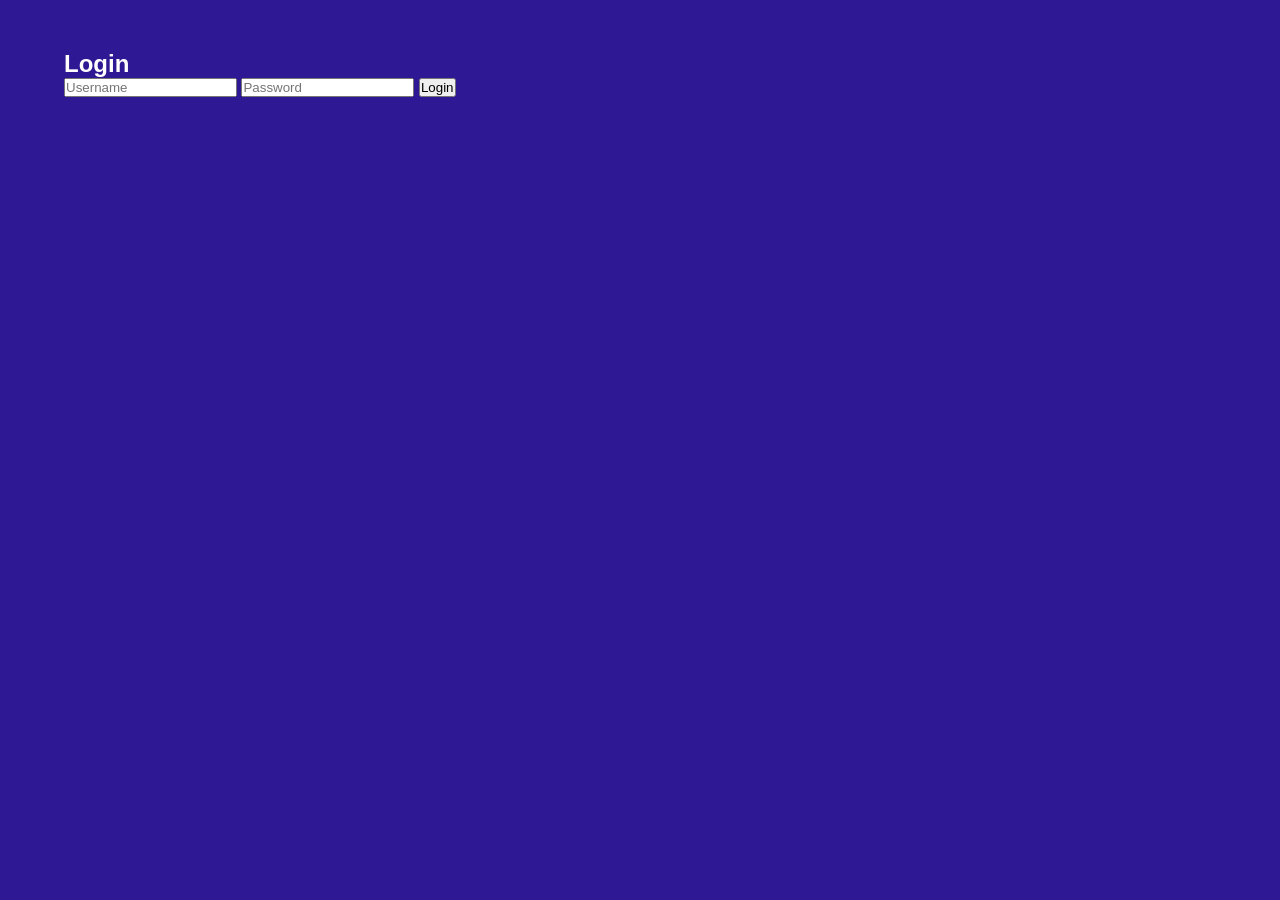
==== login.html @ 8d251938 "add section" ====
<!DOCTYPE html>
<html lang="en">
<head>
    <meta charset="UTF-8">
    <meta name="viewport" content="width=device-width, initial-scale=1.0">
    <link rel="stylesheet" href="style.css">
    <title>Login</title>
</head>
<body>
    
    <section class="login-section">
        <div class="container">
            <div class="login-form">
                <h1>Login</h1>
                <form action="#">
                    <input type="text" placeholder="Username" required>
                    <input type="password" placeholder="Password" required>
                    <button type="submit">Login</button>
                </form>
</body>
</html>
---- style.css ----
* {
    margin:0;
    padding: 0;
    box-sizing: border-box;
    font-family:'Segoe UI', Tahoma, Geneva, Verdana, sans-serif;
}

body {
    background-color: #2F1893;
}

h1 ,h3, p ,h4{
    color:#ffff;
}

section {
    padding: 50px 0;
}

.hero {
    height: 100vh;

    background-image: url("web/img/Image.svg");
    background-size: cover;
    background-position: center;
    background-repeat: no-repeat;
}

/* .bgimg {
    max-width: 100%;
    height: 850px;
} */

.container {
    width: 90%;
    max-width: 1200px;
    margin: auto;
}

.navbar {
    display: flex;
    justify-content: space-between;
    align-items: center;
    color:#ffff;
    padding: 20px;

}

.nav-menu {
    display: flex;
    gap: 30px;
    
}

.navbar a  {
    text-decoration: none;
    color: #ffff;
}

.navbar li {
    list-style: none;
}

.nav-menu  a:hover {
    color: rgb(255, 45, 244);
}

.login {
    background-color: rgb(255, 45, 244);
    border-radius: 30px;
    padding:10px 15px;
}

.login:hover {
    background-color: rgb(228, 33, 228);
    color: rgb(24, 219, 193);
}

.hero {
    text-align: center;
}

.hero-text p{
    max-width: 700px;
    margin: auto;
    line-height: 1.7;
}

.hero-text p{
    margin-bottom: 50px;
}

.hero-text {
    padding:50px;
}

.hero-text h3  {
    margin-bottom: 30px;
}

.hero-text h1 {
    font-size: 42px;
    margin-bottom: 20px;
}

.hero-text .btlg {
    margin-top: 20px ;
    text-decoration: none;
    color: white;
    background-color: #482BE7;
    border-radius: 30px;
    padding: 10px 20px;
}

.btlg:hover {
    background-color: #583df1;
}

.freesample {
    margin: 10px;
    height:auto;

    background-image: url("web/img/Image.png");
    background-size: cover;
    background-position: center;
    background-repeat: no-repeat;
}

.feat-img img {
    width: 100%;
    max-width: 500px;
}

.fs-text {
    text-align: center;
    padding: 130px;
}

.fs-text h3 {
    margin-bottom:30px;
}

.fs-text h1 {
    font-size: 40px;
    margin-bottom:30px;
}

.features {
    background-image: url("web/img/Rectangle.png");
    background-size: cover;
    background-position: center;
    background-repeat: no-repeat;
}

/* .feat-img {
    background-image: url("web/img/Mockup.png");
    background-size: cover;
    background-position: center;
    background-repeat: no-repeat;
} */

.features .content {
    display: grid;
    grid-template-columns: repeat(2,1fr);
    align-items: center;
    padding: 50px 0;
}

.feat-text {
    margin: 30px;
}

.ft-1 h1{
    margin-bottom: 30px;
}

.ft-1 {
    margin-bottom: 50px;
}

.ft-group {
    display: grid;
    grid-template-columns: repeat(2,1fr);
    gap: 10px;
}

.ft-2 img{
    margin-bottom: 30px;
}

.ft-2 h4 {
    margin-bottom: 30px;
}

/* section comment */

.comment {
    margin: 10px;
}


.com-cards {
    display: grid;
    grid-template-columns: repeat(2,1fr);
    padding: 30px;
}

.card-text {
    display: grid;
    grid-template-columns: repeat(2,1fr);
}

.case-top {
    display: flex;
    align-items: center;
    justify-content: space-between;

}
/* login.html กูไม่ได้ใช้ AI*/

/*  */
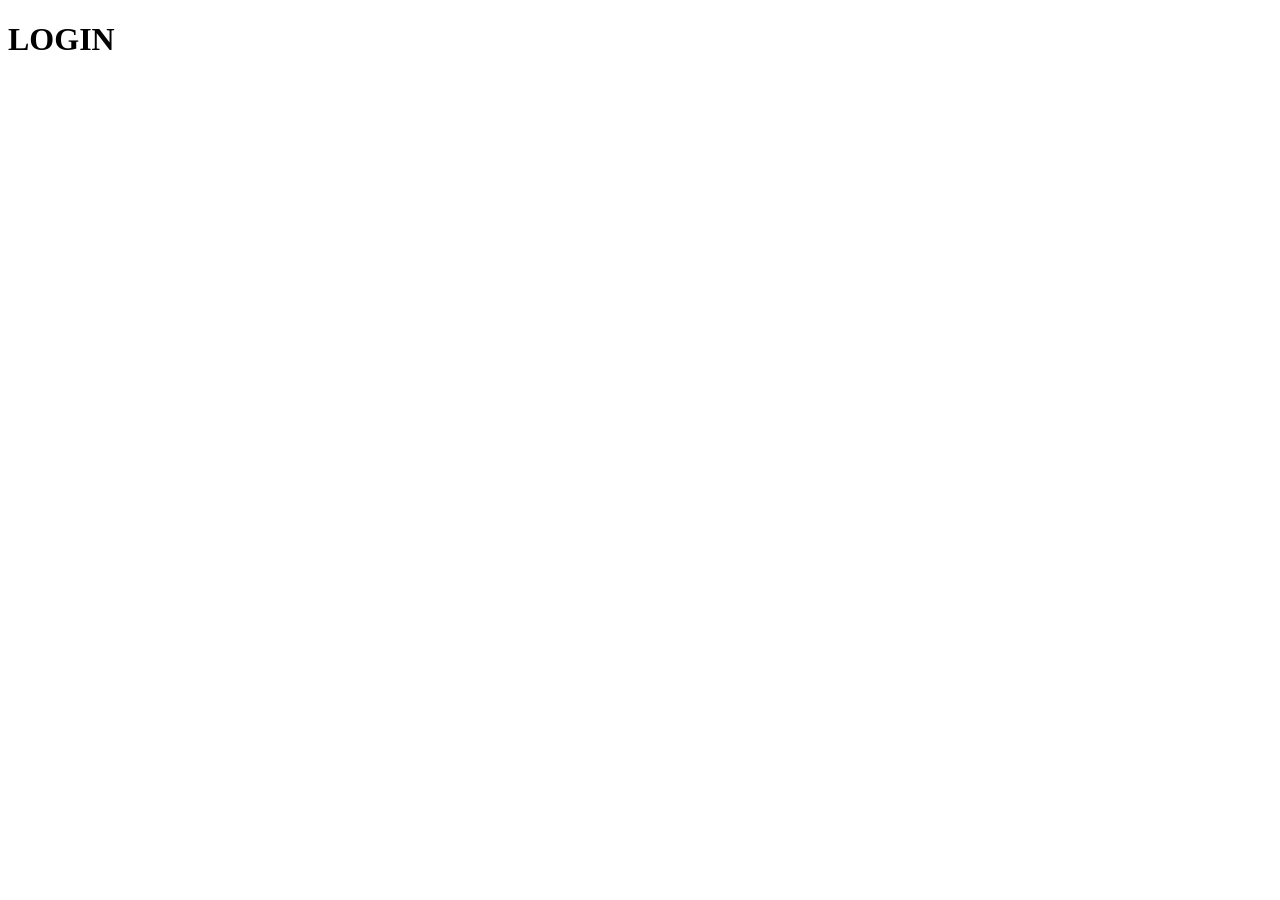
==== commit 845a6c5e: "add login page" ====
--- a/login.html
+++ b/login.html
@@ -3,19 +3,9 @@
 <head>
     <meta charset="UTF-8">
     <meta name="viewport" content="width=device-width, initial-scale=1.0">
-    <link rel="stylesheet" href="style.css">
-    <title>Login</title>
+    <title>Login page</title>
 </head>
 <body>
-    
-    <section class="login-section">
-        <div class="container">
-            <div class="login-form">
-                <h1>Login</h1>
-                <form action="#">
-                    <input type="text" placeholder="Username" required>
-                    <input type="password" placeholder="Password" required>
-                    <button type="submit">Login</button>
-                </form>
+    <h1>LOGIN</h1>
 </body>
 </html>
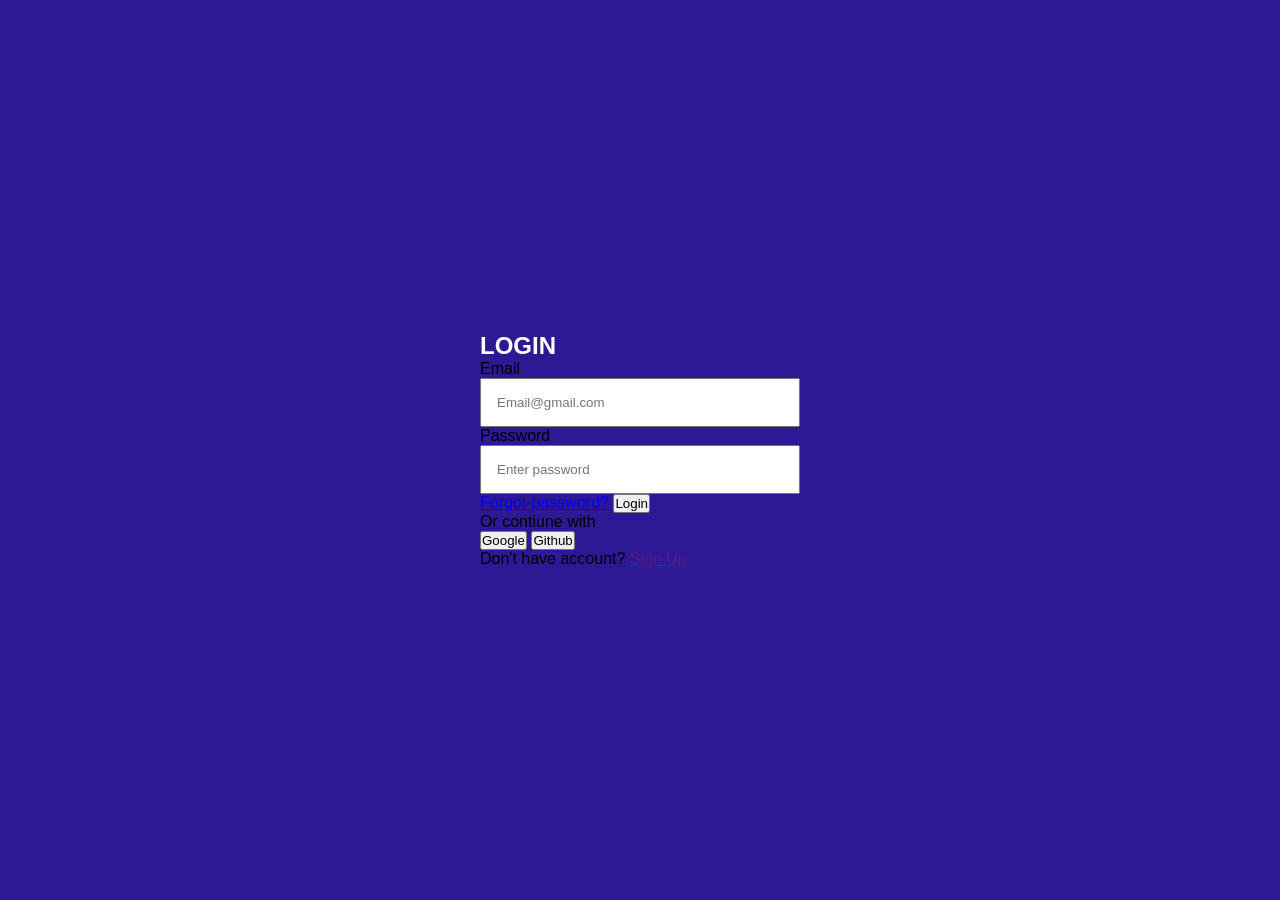
==== commit e0cac9f1: "add code login page" ====
--- a/login.html
+++ b/login.html
@@ -3,9 +3,48 @@
 <head>
     <meta charset="UTF-8">
     <meta name="viewport" content="width=device-width, initial-scale=1.0">
+    <link rel="stylesheet" href="style.css">
     <title>Login page</title>
 </head>
 <body>
-    <h1>LOGIN</h1>
+    <section class="login-page">
+        <div class="login-card">
+            <div class="login-header">
+                <h1>LOGIN</h1>
+            </div>
+
+            <form class="login-form">
+                <div class="form-group">
+                    <label>Email</label>
+                    <input type="email" placeholder="Email@gmail.com">
+                </div>
+                <div class="form-group">
+                    <label>Password</label>
+                    <input type="password" placeholder="Enter password">
+                </div>
+
+                <a href="#" class="forgot-password">Forgot-password?</a>
+
+                <button class="login-btn">Login</button>
+
+                <div class="divider">
+                    <span>Or contiune with</span>
+                </div>
+
+                <div class="social-login">
+                    <button>Google</button>
+                    <button>Github</button>
+                </div>
+                
+                <div class="signup-link">
+                    Don't have account?
+                    <a href="">Sign Up</a>
+                </div>
+            </form>
+           
+
+        </div>
+    </section>
+    
 </body>
 </html>
--- a/style.css
+++ b/style.css
@@ -0,0 +1,324 @@
+* {
+    margin:0;
+    padding: 0;
+    box-sizing: border-box;
+    font-family:'Segoe UI', Tahoma, Geneva, Verdana, sans-serif;
+}
+html {
+    scroll-behavior: smooth;
+}
+
+body {
+    background-color: #2F1893;
+}
+
+h1, h2, h3, p, h4 {
+    color: #ffff;
+}
+
+section {
+    padding: 50px 0;
+}
+
+.hero {
+    height: 100vh;
+
+    background-image: url("web/img/Image.svg");
+    background-size: cover;
+    background-position: center;
+    background-repeat: no-repeat;
+}
+
+/* .bgimg {
+    max-width: 100%;
+    height: 850px;
+} */
+
+.container {
+    width: 90%;
+    max-width: 1200px;
+    margin: auto;
+}
+
+.navbar {
+    display: flex;
+    justify-content: space-between;
+    align-items: center;
+    color:#ffff;
+    padding: 20px;
+
+}
+
+.nav-menu {
+    display: flex;
+    gap: 30px;
+    
+}
+
+.navbar a  {
+    text-decoration: none;
+    color: #ffff;
+}
+
+.navbar li {
+    list-style: none;
+}
+
+.nav-menu  a:hover {
+    color: rgb(255, 45, 244);
+}
+
+.login {
+    border:#ffff 1px solid;
+    border-radius: 30px;
+    padding:10px 20px;
+}
+
+.login:hover{
+    background-color: #ffff;
+    color: black;
+}
+
+.header {
+    position:sticky;
+    top:0;
+    z-index: 50;
+    background-color: #2F1893;
+
+}
+
+.hero {
+    text-align: center;
+}
+
+.hero-text p{
+    max-width: 700px;
+    margin: auto;
+    line-height: 1.7;
+}
+
+.hero-text p{
+    margin-bottom: 50px;
+}
+
+.hero-text {
+    padding:50px;
+}
+
+.hero-text h3  {
+    margin-bottom: 30px;
+}
+
+.hero-text h1 {
+    font-size: 42px;
+    margin-bottom: 20px;
+}
+
+.hero-text .btlg {
+    margin-top: 20px ;
+    text-decoration: none;
+    color: white;
+    background-color: #482BE7;
+    border-radius: 30px;
+    padding: 10px 20px;
+}
+
+.btlg:hover {
+    background-color: #583df1;
+}
+
+.freesample {
+    margin: 10px;
+    height:auto;
+
+    background-image: url("web/img/Image.png");
+    background-size: cover;
+    background-position: center;
+    background-repeat: no-repeat;
+}
+
+.feat-img img {
+    width: 100%;
+    max-width: 500px;
+}
+
+.fs-text {
+    text-align: center;
+    padding: 130px;
+}
+
+.fs-text h3 {
+    margin-bottom:30px;
+}
+
+.fs-text h1 {
+    font-size: 40px;
+    margin-bottom:30px;
+}
+
+.features {
+    background-image: url("web/img/Rectangle.png");
+    background-size: cover;
+    background-position: center;
+    background-repeat: no-repeat;
+}
+
+/* .feat-img {
+    background-image: url("web/img/Mockup.png");
+    background-size: cover;
+    background-position: center;
+    background-repeat: no-repeat;
+} */
+
+.features .content {
+    display: grid;
+    grid-template-columns: repeat(2,1fr);
+    align-items: center;
+    padding: 50px 0;
+}
+
+.feat-text {
+    margin: 30px;
+}
+
+.ft-1 h1{
+    margin-bottom: 30px;
+}
+
+.ft-1 {
+    margin-bottom: 50px;
+}
+
+.ft-group {
+    display: grid;
+    grid-template-columns: repeat(2,1fr);
+    gap: 10px;
+}
+
+.ft-2 img{
+    margin-bottom: 30px;
+}
+
+.ft-2 h4 {
+    margin-bottom: 30px;
+}
+
+/* section comment */
+
+.comment {
+    margin: 10px;
+}
+
+
+.com-cards {
+    display: grid;
+    grid-template-columns: repeat(2,1fr);
+    padding: 30px;
+    gap: 20px;
+}
+
+.card-text {
+    display: grid;
+    grid-template-columns: repeat(2,1fr);
+    align-items: center;    
+    border: #ffff 1px solid;
+    border-radius: 20px;
+    padding: 20px;
+}
+
+.case-top {
+    display: flex;
+    align-items: center;
+    justify-content: space-between;
+
+}
+
+.case-btn{
+    align-items: center;
+    color: #ffff;
+    border: #ffff 1px solid;
+    border-radius: 30px;
+    background-color: rgba(255, 45, 244, 0);
+    padding: 10px 20px;
+    text-decoration: none;
+}
+
+.case-btn:hover{
+    background-color:#ffff;
+    color: black;
+}
+
+.case-cards {
+    display: grid;
+    grid-template-columns: repeat(2,1fr);
+    padding: 30px 0px;
+    align-items: center;
+    text-align: center;
+}
+
+.card {
+    padding: 20px 0px;
+}
+
+.card img {
+    margin-bottom: 20px;
+}
+.card p, h3 {
+    margin-bottom: 20px;
+}
+/* login.html กูไม่ได้ใช้ AI*/
+
+.login-page{
+    min-height:100vh;
+
+    display:flex;
+    justify-content:center;
+    align-items:center;
+}
+
+/* .login-form{ */
+    /* align-items: center;
+}
+
+.login-header {
+    display:flex;
+    justify-content: center;
+}
+
+.login-form {
+    display: flex;
+    flex-direction: column;
+} */
+
+/* input {
+    padding: 0 0px;
+    max-width:100%;
+    height: 30px;
+    border-radius: 5px;
+} */
+.form-group input{
+    width:100%;
+    padding:15px;
+}
+
+label {
+
+}
+
+button {
+    
+}
+
+.login-card {
+    width:100%;
+    max-width:400px;
+
+    padding:40px;
+
+    border-radius:20px;
+}
+/*  */
+
+
+
+
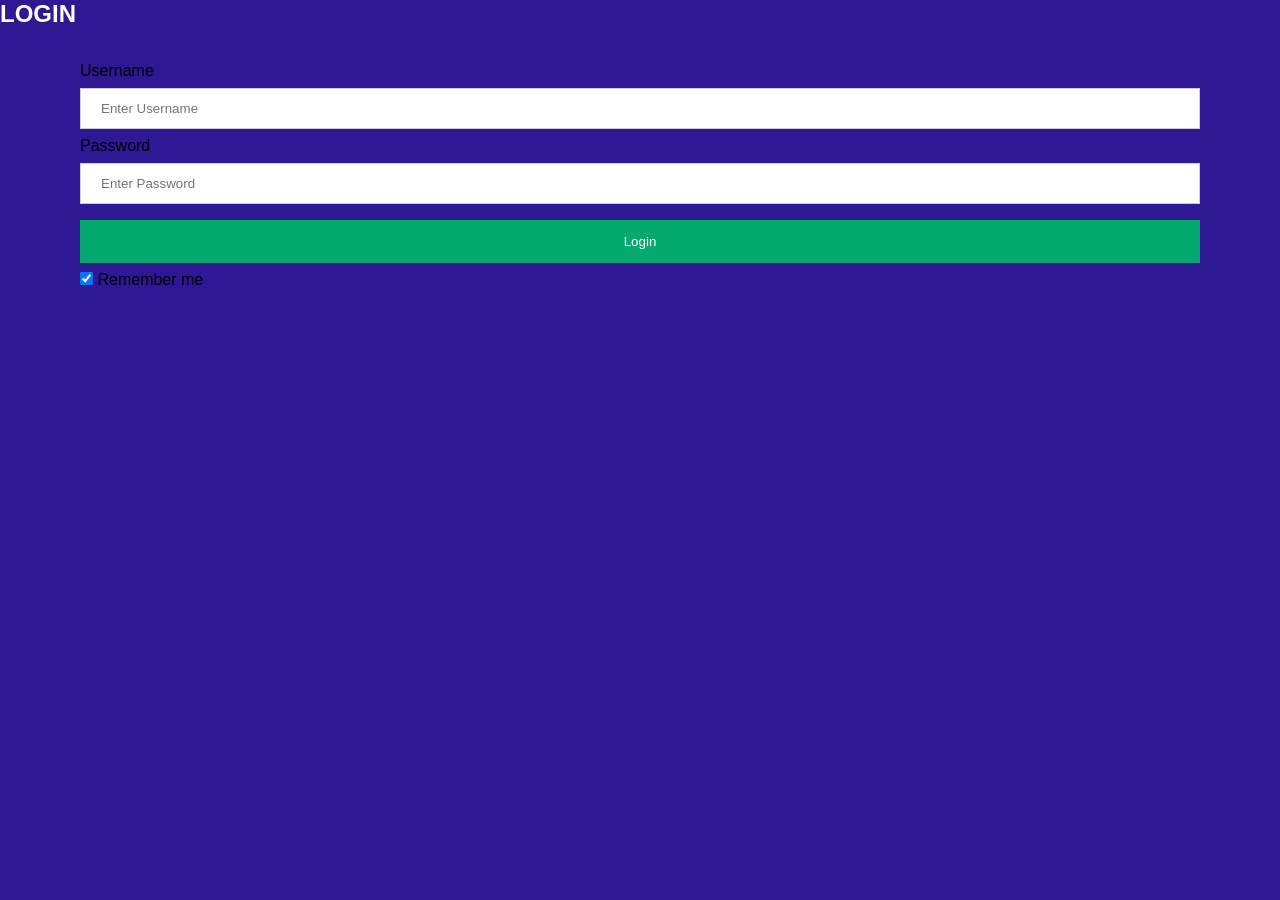
==== commit cffb9fe0: "add login" ====
--- a/login.html
+++ b/login.html
@@ -7,44 +7,24 @@
     <title>Login page</title>
 </head>
 <body>
-    <section class="login-page">
-        <div class="login-card">
-            <div class="login-header">
-                <h1>LOGIN</h1>
-            </div>
+    <h2>LOGIN</h2>
+    <form action="" method="post">
+        <div class="login-img">
+            <img src="" alt="">
+        </div>
+        <div class="container">
+            <label for="username">Username</label>
+            <input type="text" placeholder="Enter Username" name="user" required>
 
-            <form class="login-form">
-                <div class="form-group">
-                    <label>Email</label>
-                    <input type="email" placeholder="Email@gmail.com">
-                </div>
-                <div class="form-group">
-                    <label>Password</label>
-                    <input type="password" placeholder="Enter password">
-                </div>
+            <label for="password">Password</label>
+            <input type="password" placeholder="Enter Password" name="password" required>
 
-                <a href="#" class="forgot-password">Forgot-password?</a>
+            <button type="submit">Login</button>
+            <label>
+                <input type="checkbox" checked="cheked" name="remember"> Remember me
+            </label>
+        </div>
 
-                <button class="login-btn">Login</button>
-
-                <div class="divider">
-                    <span>Or contiune with</span>
-                </div>
-
-                <div class="social-login">
-                    <button>Google</button>
-                    <button>Github</button>
-                </div>
-                
-                <div class="signup-link">
-                    Don't have account?
-                    <a href="">Sign Up</a>
-                </div>
-            </form>
-           
-
-        </div>
-    </section>
-    
+    </form>
 </body>
 </html>
--- a/style.css
+++ b/style.css
@@ -266,57 +266,38 @@
 .card p, h3 {
     margin-bottom: 20px;
 }
-/* login.html กูไม่ได้ใช้ AI*/
-
-.login-page{
-    min-height:100vh;
-
-    display:flex;
-    justify-content:center;
-    align-items:center;
-}
-
-/* .login-form{ */
-    /* align-items: center;
-}
-
-.login-header {
-    display:flex;
-    justify-content: center;
-}
-
-.login-form {
-    display: flex;
-    flex-direction: column;
-} */
-
-/* input {
-    padding: 0 0px;
-    max-width:100%;
-    height: 30px;
-    border-radius: 5px;
-} */
-.form-group input{
-    width:100%;
-    padding:15px;
-}
-
-label {
-
+/* ////////////////////////////////////////////////login.html กูไม่ได้ใช้ AI////////////////////////////////////*/
+
+.container {
+    padding: 16px;
+}
+
+input[type=text],
+input[type=password] {
+    width: 100%;
+    padding: 12px 20px;
+    margin: 8px 0;
+    display: inline-block;
+    border: 1px solid #ccc;
+    box-sizing: border-box;
 }
 
 button {
-    
-}
-
-.login-card {
-    width:100%;
-    max-width:400px;
-
-    padding:40px;
-
-    border-radius:20px;
-}
+    background-color: #04AA6D;
+    color: white;
+    padding: 14px 20px;
+    margin: 8px 0;
+    border: none;
+    cursor: pointer;
+    width: 100%;
+}
+
+button:hover{
+    opacity: 0.8;
+}
+
+
+
 /*  */
 
 
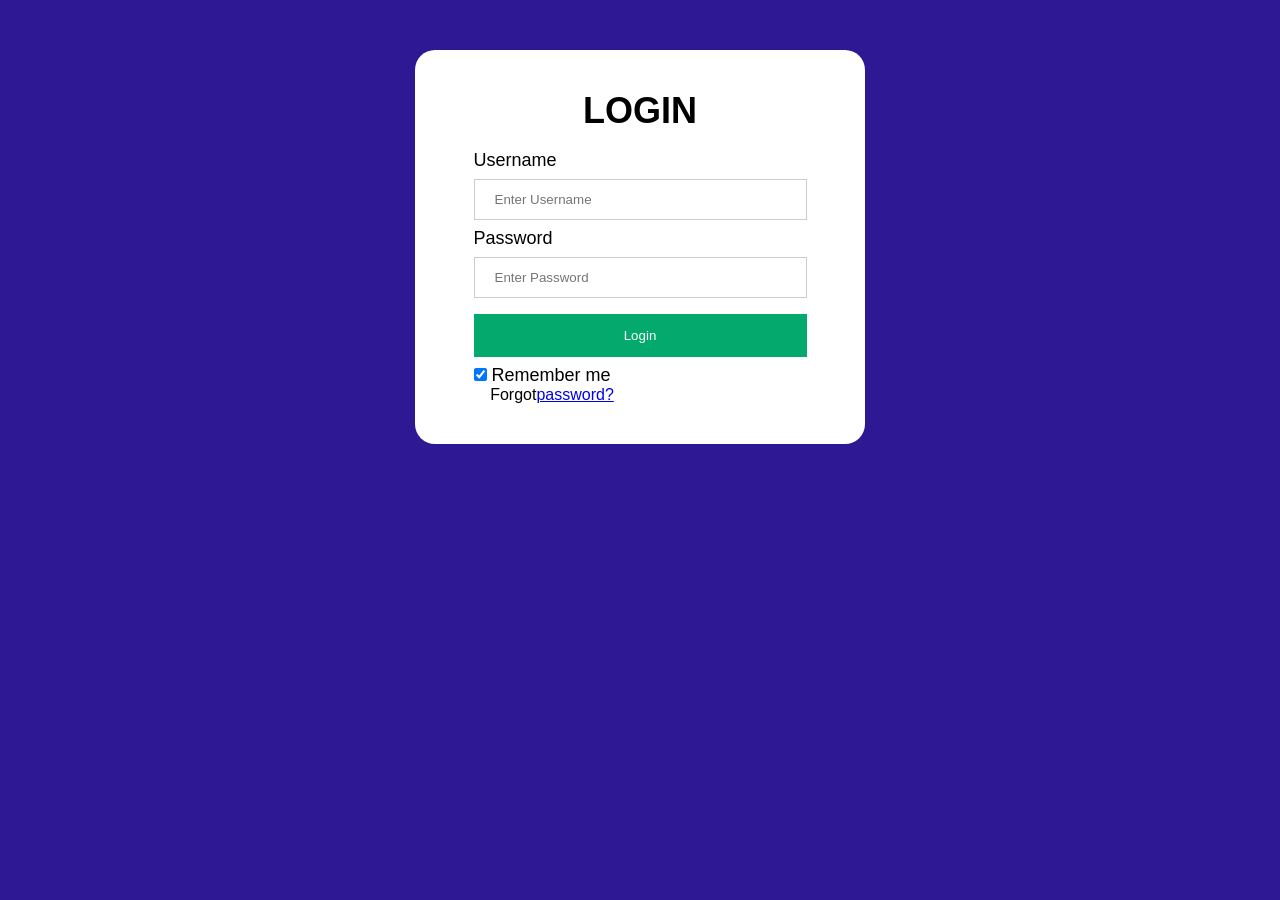
==== commit e67378a8: "add code style login" ====
--- a/login.html
+++ b/login.html
@@ -7,12 +7,17 @@
     <title>Login page</title>
 </head>
 <body>
-    <h2>LOGIN</h2>
+   
+
     <form action="" method="post">
+        <div class="container">
+        <div class="text-form">
+            <h2>LOGIN</h2>
+        </div>
         <div class="login-img">
             <img src="" alt="">
         </div>
-        <div class="container">
+        <div class="container-form">
             <label for="username">Username</label>
             <input type="text" placeholder="Enter Username" name="user" required>
 
@@ -24,7 +29,10 @@
                 <input type="checkbox" checked="cheked" name="remember"> Remember me
             </label>
         </div>
-
+        <div class="container">
+            <span class="psw">Forgot<a href="#">password?</a></span>
+        </div>
+        
     </form>
 </body>
 </html>
--- a/style.css
+++ b/style.css
@@ -45,7 +45,7 @@
     justify-content: space-between;
     align-items: center;
     color:#ffff;
-    padding: 20px;
+    padding: 5px;
 
 }
 
@@ -268,8 +268,29 @@
 }
 /* ////////////////////////////////////////////////login.html กูไม่ได้ใช้ AI////////////////////////////////////*/
 
-.container {
-    padding: 16px;
+.container-form{
+
+}
+
+.text-form h2{
+    font-size: 36px;
+    color: black;
+    text-align: center;
+}
+
+form{
+    background: white;
+    padding: 40px;
+    border-radius: 20px;
+
+    max-width: 450px;
+    margin: 50px auto;
+}
+
+
+
+label{
+    font-size: 18px;
 }
 
 input[type=text],
@@ -298,6 +319,7 @@
 
 
 
+
 /*  */
 
 
